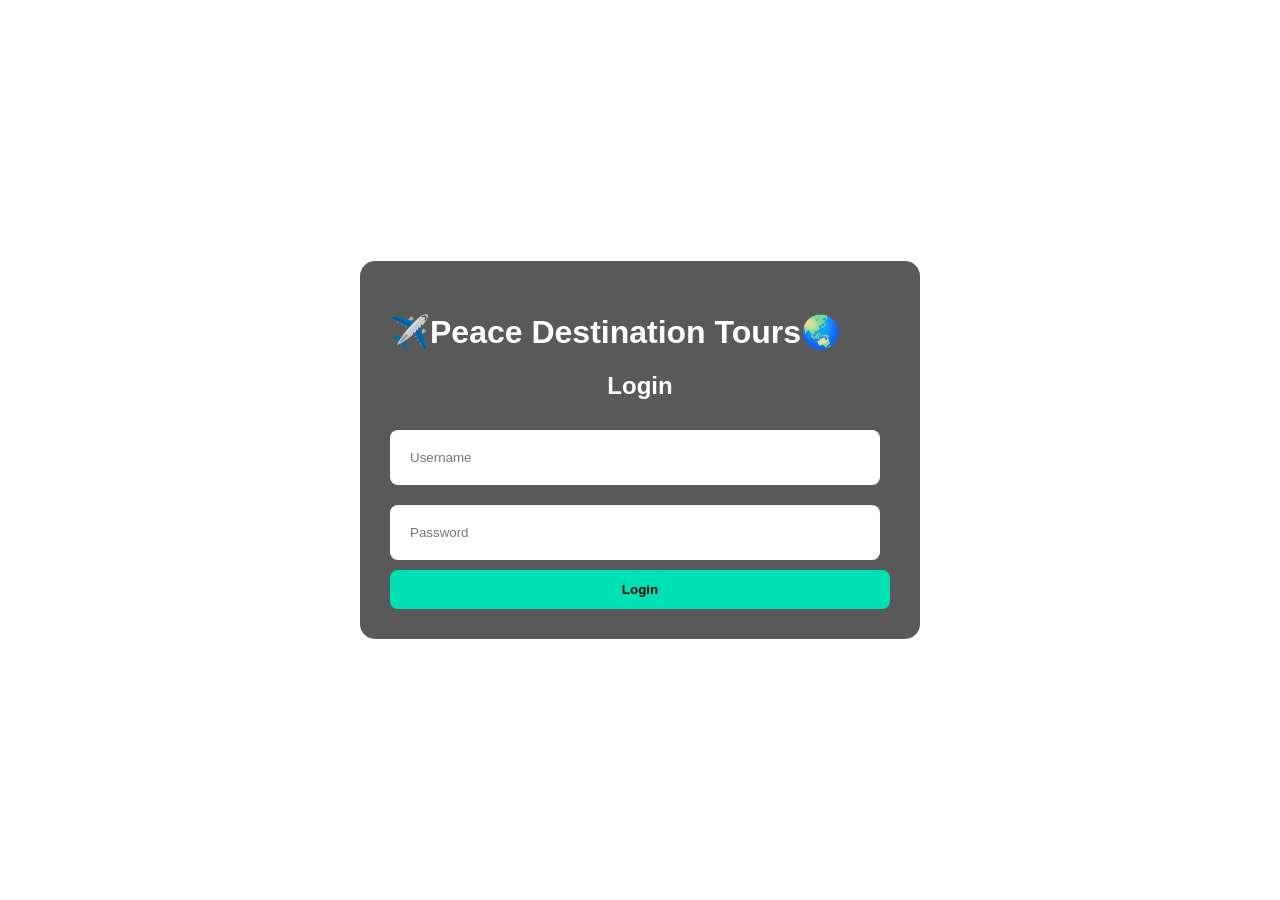
==== login.html @ 21ebbb41 "Add files via upload new" ====
<!DOCTYPE html>
<html lang="en">
<head>
<meta charset="UTF-8">
<title>✈️Peace Destination Tours🌏Login</title>

<style>
body {
    margin:0;
    font-family: 'Poppins', sans-serif;
    height:100vh ;
    position: relative;
    background:url('https://images.unsplash.com/photo-1507525428034-b723cf961d3e') center/cover no-repeat;
    display:flex;
    justify-content:center;
    align-items:center;
    animation: fadeIn 2s ease-in-out;
}

@keyframes fadeIn {
    from {opacity:0;}
    to {opacity:1;}
}

.login-box {
    width:500px;
    padding:30px;
    background:rgba(0,0,0,0.65);
    border-radius:15px;
    backdrop-filter: blur(8px);
    color:white;
    animation: slideUp 1.5s ease;
}

@keyframes slideUp {
    from {transform: translateY(40px); opacity:0;}
    to {transform: translateY(0); opacity:1;}
}

.login-box h2 {
    text-align:center;
    margin-bottom:20px;
}

input {
    width:450px; padding: 20px;
    border: 20px ;
    border-radius:8px;
    margin:10px 0;
}

button {
    width:100%;
    padding:12px;
    border:none;
    background:#00e0b5;
    color:black;
    font-weight:bold;
    border-radius:8px;
    cursor:pointer;
    transition:0.3s;
}

button:hover {
    background:#00c49a;
    transform:scale(1.05);
}
</style>

</head>
<body>

<div class="login-box">
    <h1>✈️Peace Destination Tours🌏</h1>
    <h2>Login</h2>

    <input type="text" id="adminUser" placeholder="Username">
    <input type="password" id="adminPass" placeholder="Password">
    <button onclick="adminLogin()">Login</button>
</div>

<script>
function adminLogin() {

    let u = adminUser.value;
    let p = adminPass.value;

    if (u === "admin" && p === "sakthi") {
        window.location.href = "admin.html";   // ADMIN LOGIN

    } else if (u === "sakthi" && p === "1234") {
        window.location.href = "user.html";    // USER LOGIN

    } else {
        alert("Invalid Login");                // WRONG LOGIN
    }
}
</script>

</body>
</html>
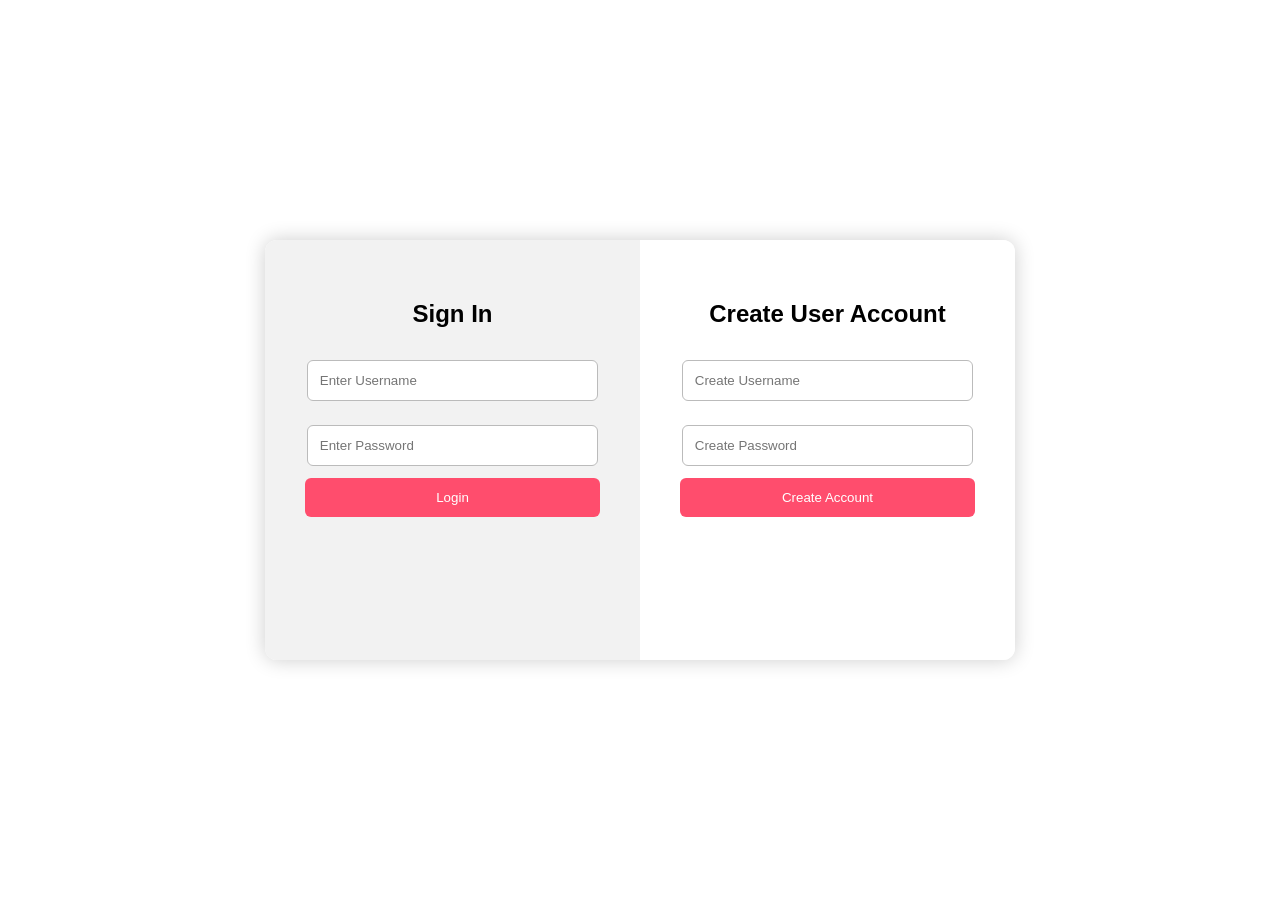
==== commit 9758d718: "Revamp login page layout and functionality" ====
--- a/login.html
+++ b/login.html
@@ -1,11 +1,10 @@
 <!DOCTYPE html>
-<html lang="en">
+<html>
 <head>
-<meta charset="UTF-8">
-<title>✈️Peace Destination Tours🌏Login</title>
+    <title>Login | Peace Destination Tours</title>
 
-<style>
-body {
+    <style>
+        body {
     margin:0;
     font-family: 'Poppins', sans-serif;
     height:100vh ;
@@ -17,85 +16,132 @@
     animation: fadeIn 2s ease-in-out;
 }
 
-@keyframes fadeIn {
-    from {opacity:0;}
-    to {opacity:1;}
+        .container-login {
+            width: 750px;
+            height: 420px;
+            background: white;
+            border-radius: 12px;
+            display: flex;
+            box-shadow: 0 0 20px rgba(0,0,0,0.2);
+            overflow: hidden;
+        }
+
+        .box {
+            width: 50%;
+            padding: 40px;
+            text-align: center;
+        }
+
+        .left-box { background: #f2f2f2; }
+        .right-box { background: #ffffff; }
+
+        .box input {
+            width: 90%;
+            padding: 12px;
+            margin: 12px 0;
+            border-radius: 6px;
+            border: 1px solid #bbb;
+        }
+
+        .box button {
+            padding: 12px 25px;
+            width: 100%;
+            background: #ff4d6d;
+            color: white;
+            border: none;
+            border-radius: 6px;
+            cursor: pointer;
+        }
+
+        .box button:hover {
+            background: #e43a59;
+        }
+    </style>
+
+</head>
+
+<body>
+
+<div class="container-login">
+
+    <!-- LOGIN  -->
+    <div class="box left-box">
+        <h2>Sign In</h2>
+
+        <input type="text" id="loginUser" placeholder="Enter Username">
+        <input type="password" id="loginPass" placeholder="Enter Password">
+
+        <button onclick="login()">Login</button>
+    </div>
+
+    <!-- SIGN UP -->
+    <div class="box right-box">
+        <h2>Create User Account</h2>
+
+        <input type="text" id="newUser" placeholder="Create Username">
+        <input type="password" id="newPass" placeholder="Create Password">
+
+        <button onclick="createAccount()">Create Account</button>
+    </div>
+
+</div>
+
+
+
+<script>
+/* ==========================
+   CREATE ACCOUNT
+   ========================== */
+function createAccount() {
+    let u = newUser.value.trim();
+    let p = newPass.value.trim();
+
+    if (u === "" || p === "") {
+        alert("Please fill all fields!");
+        return;
+    }
+
+    let data = {
+        username: u,
+        password: p
+    };
+
+    localStorage.setItem("userAccount", JSON.stringify(data));
+
+    alert("Account Created! Please Login.");
+
+    newUser.value = "";
+    newPass.value = "";
 }
 
-.login-box {
-    width:500px;
-    padding:30px;
-    background:rgba(0,0,0,0.65);
-    border-radius:15px;
-    backdrop-filter: blur(8px);
-    color:white;
-    animation: slideUp 1.5s ease;
-}
 
-@keyframes slideUp {
-    from {transform: translateY(40px); opacity:0;}
-    to {transform: translateY(0); opacity:1;}
-}
+/* ==========================
+   LOGIN (ADMIN + USER)
+   ========================== */
+function login() {
+    let u = loginUser.value.trim();
+    let p = loginPass.value.trim();
 
-.login-box h2 {
-    text-align:center;
-    margin-bottom:20px;
-}
+    let user = JSON.parse(localStorage.getItem("userAccount"));
 
-input {
-    width:450px; padding: 20px;
-    border: 20px ;
-    border-radius:8px;
-    margin:10px 0;
-}
+    // ADMIN LOGIN
+    if (u === "admin" && p === "sakthi") {
+        alert("Admin Login Successful!");
+        window.location.href = "admin.html";
+        return;
+    }
 
-button {
-    width:100%;
-    padding:12px;
-    border:none;
-    background:#00e0b5;
-    color:black;
-    font-weight:bold;
-    border-radius:8px;
-    cursor:pointer;
-    transition:0.3s;
-}
+    // USER LOGIN
+    if (user && u === user.username && p === user.password) {
+        alert("User Login Successful!");
+        window.location.href = "user.html";
+        return;
+    }
 
-button:hover {
-    background:#00c49a;
-    transform:scale(1.05);
-}
-</style>
-
-</head>
-<body>
-
-<div class="login-box">
-    <h1>✈️Peace Destination Tours🌏</h1>
-    <h2>Login</h2>
-
-    <input type="text" id="adminUser" placeholder="Username">
-    <input type="password" id="adminPass" placeholder="Password">
-    <button onclick="adminLogin()">Login</button>
-</div>
-
-<script>
-function adminLogin() {
-
-    let u = adminUser.value;
-    let p = adminPass.value;
-
-    if (u === "admin" && p === "sakthi") {
-        window.location.href = "admin.html";   // ADMIN LOGIN
-
-    } else if (u === "sakthi" && p === "1234") {
-        window.location.href = "user.html";    // USER LOGIN
-
-    } else {
-        alert("Invalid Login");                // WRONG LOGIN
-    }
+    // FAIL
+    alert("Invalid Username or Password");
 }
 </script>
 
 </body>
-</html>+</html>
